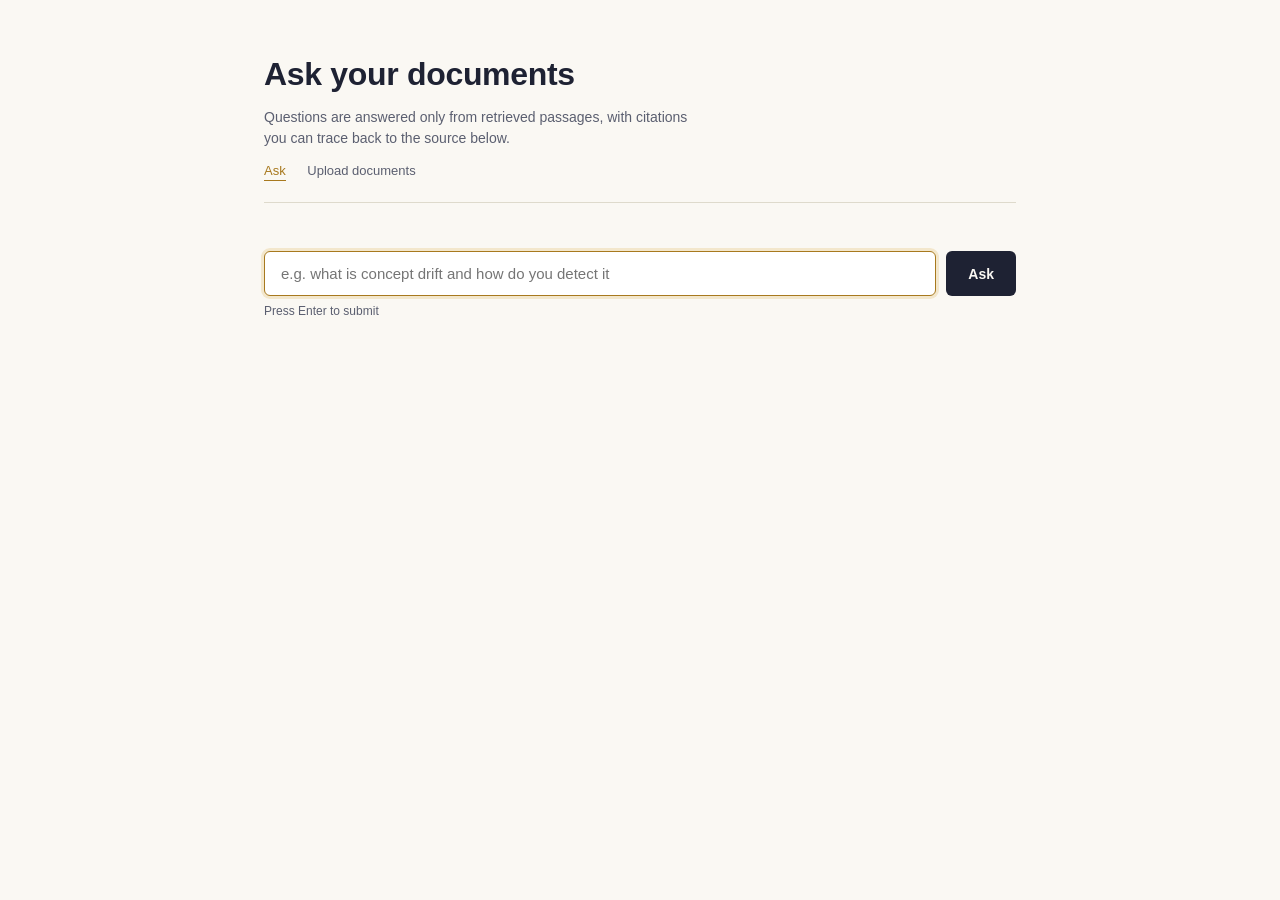
==== frontend/index.html @ 0d546a64 "added front end to system" ====
<!DOCTYPE html>
<html lang="en">
<head>
<meta charset="UTF-8">
<meta name="viewport" content="width=device-width, initial-scale=1.0">
<title>RAG Pipeline — Ask your documents</title>
<link rel="stylesheet" href="styles.css">
</head>
<body>
<div class="wrap">

  <header>
    <h1>Ask your documents</h1>
    <p class="sub">Questions are answered only from retrieved passages, with citations you can trace back to the source below.</p>
    <nav>
      <a href="index.html" class="active">Ask</a>
      <a href="upload.html">Upload documents</a>
    </nav>
  </header>

  <div class="ask">
    <input type="text" id="question" placeholder="e.g. what is concept drift and how do you detect it" autofocus>
    <button id="askBtn">Ask</button>
  </div>
  <p class="hint">Press Enter to submit</p>

  <div class="status" id="status"></div>
  <div class="answer" id="answer"></div>

</div>

<script>
  const API_BASE = "http://localhost:8000";

  const questionEl = document.getElementById("question");
  const askBtn = document.getElementById("askBtn");
  const statusEl = document.getElementById("status");
  const answerEl = document.getElementById("answer");
  const sourceListEl = document.getElementById("sourceList");

  questionEl.addEventListener("keydown", (e) => {
    if (e.key === "Enter") askQuestion();
  });
  askBtn.addEventListener("click", askQuestion);

  // Turns "[1]" / "[2]" in the streamed answer text into clickable chips
  // that highlight the matching source card below.
  function linkifyCitations(text) {
    return text.replace(/\[(\d+)\]/g, (match, n) => {
      return `<span class="citation" data-src="${n}">[${n}]</span>`;
    });
  }

  function renderSources(sources) {
    if (sources.length === 0) {
      sourceListEl.innerHTML = '<p class="empty">No matching passages found.</p>';
      return;
    }
    sourceListEl.innerHTML = sources.map(s => `
      <div class="source-card" id="source-${s.index}">
        <div class="meta">
          <span class="idx">[${s.index}]</span>
          <span class="file">${s.source} · distance ${s.distance.toFixed(3)}</span>
        </div>
        <div class="text">${s.text.slice(0, 220)}...</div>
      </div>
    `).join("");
  }

  answerEl.addEventListener("click", (e) => {
    if (!e.target.classList.contains("citation")) return;
    const idx = e.target.dataset.src;
    const card = document.getElementById(`source-${idx}`);
    if (!card) return;
    card.scrollIntoView({ behavior: "smooth", block: "center" });
    card.classList.add("highlight");
    setTimeout(() => card.classList.remove("highlight"), 1500);
  });

  async function askQuestion() {
    const question = questionEl.value.trim();
    if (!question) return;

    askBtn.disabled = true;
    statusEl.className = "status";
    statusEl.textContent = "Searching documents...";
    answerEl.innerHTML = "";
    sourceListEl.innerHTML = "";

    try {
      const res = await fetch(`${API_BASE}/query/stream`, {
        method: "POST",
        headers: { "Content-Type": "application/json" },
        body: JSON.stringify({ question }),
      });

      if (!res.ok || !res.body) {
        throw new Error(`Request failed (${res.status})`);
      }

      const reader = res.body.getReader();
      const decoder = new TextDecoder();
      let buffer = "";
      let rawAnswer = "";

      while (true) {
        const { value, done } = await reader.read();
        if (done) break;
        buffer += decoder.decode(value, { stream: true });

        const events = buffer.split("\n\n");
        buffer = events.pop();

        for (const raw of events) {
          const eventLine = raw.split("\n").find(l => l.startsWith("event:"));
          const dataLine = raw.split("\n").find(l => l.startsWith("data:"));
          if (!eventLine || !dataLine) continue;

          const eventType = eventLine.replace("event:", "").trim();
          const data = JSON.parse(dataLine.replace("data:", "").trim());

          if (eventType === "sources") {
            renderSources(data);
            statusEl.textContent = `Found ${data.length} passages. Generating answer...`;
          } else if (eventType === "token") {
            rawAnswer += data.text;
            answerEl.innerHTML = linkifyCitations(rawAnswer);
          } else if (eventType === "done") {
            statusEl.textContent = "";
          } else if (eventType === "error") {
            statusEl.className = "status error";
            statusEl.textContent = data.message;
          }
        }
      }
    } catch (err) {
      statusEl.className = "status error";
      statusEl.textContent = `Error: ${err.message}. Is the API running at ${API_BASE}?`;
    } finally {
      askBtn.disabled = false;
    }
  }
</script>
</body>
</html>
---- frontend/styles.css ----
:root {
  --paper: #FAF8F3;
  --ink: #1E2233;
  --ink-soft: #5B5F70;
  --rule: #DEDACC;
  --accent: #A8791E;
  --accent-soft: #F3E7CC;
  --evidence: #F6EFD9;
  --mono: "SFMono-Regular", Consolas, "Liberation Mono", Menlo, monospace;
  --sans: -apple-system, "Segoe UI", sans-serif;
  --serif: "Iowan Old Style", "Palatino Linotype", Georgia, serif;
}

*{box-sizing: border-box; }

body {
    margin: 0;
    background: var(--paper);
    color: var(--ink);
    font-family: var(--sans);
    -webkit-font-smoothing: antialiased;
}

.wrap {
    max-width: 800px;
    margin: 0 auto;
    padding: 56px 24px 120px;
}

header {
    margin-bottom: 48px;
    border-bottom: 1px solid var(--rule);
    padding-bottom: 24px;
}

h1{
    font-size: 32px;
    font-weight: 600;
    margin: 0 0 6px;
    letter-spacing: -0.01em;
}

.sub {
  font-family: var(--sans);
  font-size: 14px;
  color: var(--ink-soft);
  line-height: 1.5;
  max-width: 56ch;
}
 
/* Nav between pages */
nav {
  font-family: var(--sans);
  font-size: 13px;
  margin-top: 14px;
}
 
nav a {
  color: var(--ink-soft);
  text-decoration: none;
  margin-right: 18px;
  padding-bottom: 2px;
  border-bottom: 1px solid transparent;
}
 
nav a:hover,
nav a.active {
  color: var(--accent);
  border-bottom-color: var(--accent);
}

/* Ask page */
.ask {
  display: flex;
  gap: 10px;
  margin-bottom: 8px;
}
 
input[type="text"] {
  flex: 1;
  font-family: var(--sans);
  font-size: 15px;
  padding: 13px 16px;
  border: 1px solid var(--rule);
  border-radius: 6px;
  background: #fff;
  color: var(--ink);
  outline: none;
}
 
input[type="text"]:focus {
  border-color: var(--accent);
  box-shadow: 0 0 0 3px var(--accent-soft);
}
 
button {
  font-family: var(--sans);
  font-size: 14px;
  font-weight: 600;
  padding: 0 22px;
  border: none;
  border-radius: 6px;
  background: var(--ink);
  color: var(--paper);
  cursor: pointer;
}
 
button:disabled {
  background: var(--ink-soft);
  cursor: default;
}
 
button:not(:disabled):hover { background: var(--accent); }
 
.hint {
  font-family: var(--sans);
  font-size: 12px;
  color: var(--ink-soft);
  margin: 0 0 36px;
}
 
.status {
  font-family: var(--sans);
  font-size: 13px;
  color: var(--accent);
  min-height: 18px;
  margin-bottom: 18px;
}
 
.status.error { color: #A83E1E; }
.status.success { color: #2E7D4F; }
 
.answer {
  font-size: 17px;
  line-height: 1.7;
  white-space: pre-wrap;
  min-height: 24px;
}
 
.citation {
  display: inline-block;
  font-family: var(--mono);
  font-size: 12px;
  font-weight: 600;
  color: var(--accent);
  background: var(--accent-soft);
  border-radius: 3px;
  padding: 0 5px;
  margin: 0 1px;
  cursor: pointer;
  text-decoration: none;
}
 
.citation:hover { background: var(--accent); color: #fff; }
 
.sources {
  margin-top: 48px;
  padding-top: 24px;
  border-top: 1px solid var(--rule);
}
 
.sources h2 {
  font-family: var(--sans);
  font-size: 12px;
  text-transform: uppercase;
  letter-spacing: 0.08em;
  color: var(--ink-soft);
  margin: 0 0 16px;
  font-weight: 600;
}
 
.source-card {
  background: #fff;
  border: 1px solid var(--rule);
  border-radius: 6px;
  padding: 14px 16px;
  margin-bottom: 10px;
  transition: background 0.15s ease;
}
 
.source-card.highlight {
  background: var(--evidence);
  border-color: var(--accent);
}
 
.source-card .meta {
  display: flex;
  justify-content: space-between;
  align-items: baseline;
  margin-bottom: 6px;
}
 
.source-card .idx {
  font-family: var(--mono);
  font-size: 12px;
  font-weight: 700;
  color: var(--accent);
}
 
.source-card .file {
  font-family: var(--sans);
  font-size: 12px;
  color: var(--ink-soft);
  text-align: right;
}
 
.source-card .text {
  font-family: var(--sans);
  font-size: 13px;
  color: var(--ink-soft);
  line-height: 1.5;
}
 
.empty {
  font-family: var(--sans);
  font-size: 14px;
  color: var(--ink-soft);
  font-style: italic;
}
 
/* Upload page */
.dropzone {
  border: 2px dashed var(--rule);
  border-radius: 8px;
  padding: 40px 20px;
  text-align: center;
  cursor: pointer;
  transition: border-color 0.15s ease, background 0.15s ease;
  margin-bottom: 20px;
}
 
.dropzone:hover,
.dropzone.dragover {
  border-color: var(--accent);
  background: var(--accent-soft);
}
 
.dropzone p {
  font-family: var(--sans);
  color: var(--ink-soft);
  font-size: 14px;
  margin: 0;
}
 
.dropzone .browse {
  color: var(--accent);
  font-weight: 600;
  text-decoration: underline;
}
 
#fileInput { display: none; }
 
.file-list {
  margin-bottom: 20px;
}
 
.file-row {
  display: flex;
  justify-content: space-between;
  align-items: center;
  font-family: var(--sans);
  font-size: 13px;
  padding: 8px 12px;
  border: 1px solid var(--rule);
  border-radius: 6px;
  margin-bottom: 6px;
  background: #fff;
}
 
.file-row .name { color: var(--ink); }
.file-row .size { color: var(--ink-soft); font-size: 12px; }
 
.file-row .remove {
  background: none;
  border: none;
  color: var(--ink-soft);
  cursor: pointer;
  font-size: 16px;
  padding: 0 4px;
}
 
.file-row .remove:hover { color: #A83E1E; }
 
.actions {
  display: flex;
  gap: 10px;
  margin-bottom: 24px;
}
 
.actions button.secondary {
  background: #fff;
  color: var(--ink);
  border: 1px solid var(--rule);
}
 
.actions button.secondary:hover {
  background: var(--accent-soft);
  border-color: var(--accent);
}
 
.index-stats {
  font-family: var(--sans);
  font-size: 13px;
  color: var(--ink-soft);
  padding-top: 20px;
  border-top: 1px solid var(--rule);
}
 
.index-stats strong { color: var(--ink); }
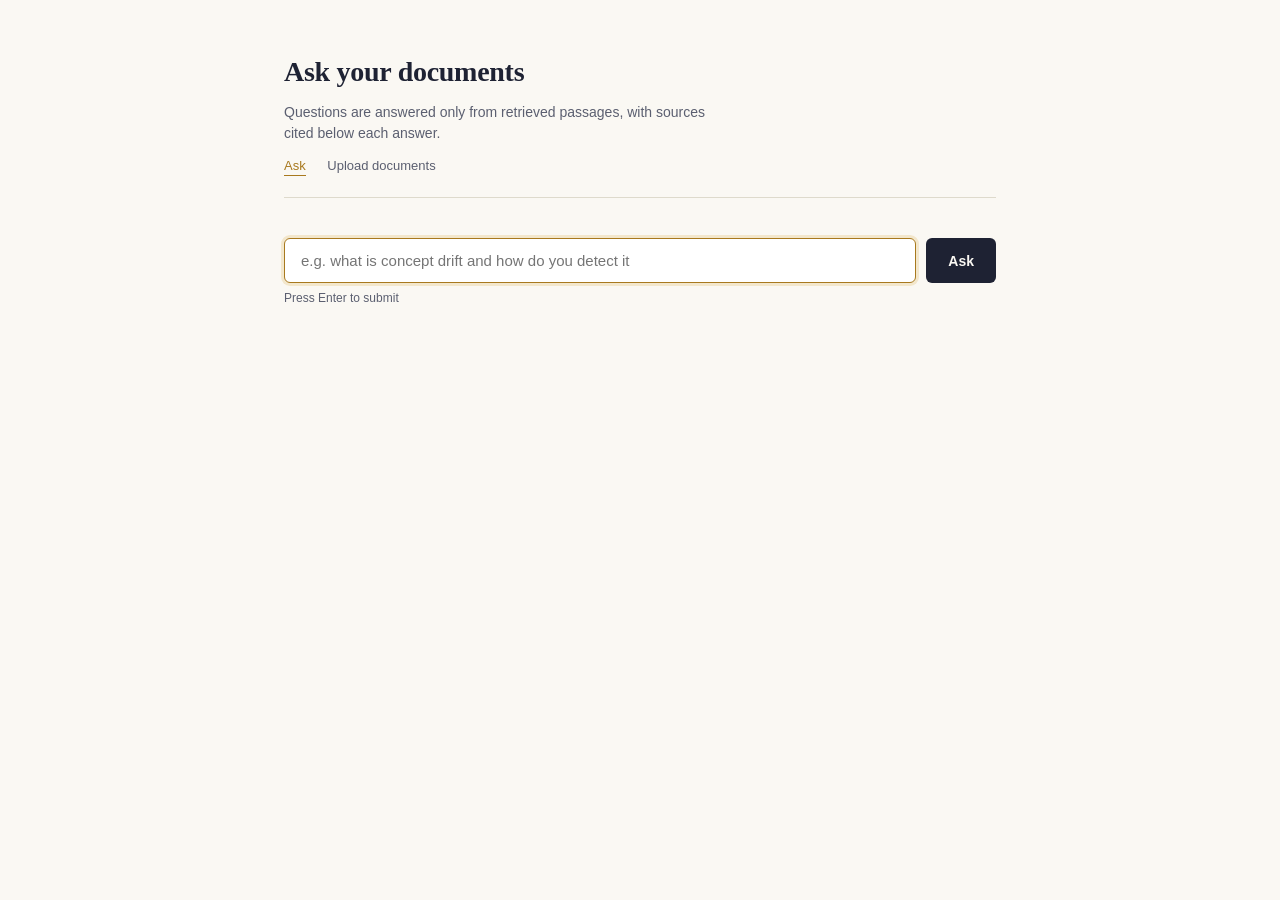
==== commit be53e16d: "made changes to upload and solved bugs now upload page shows what documents have been uploaded once " ====
--- a/frontend/index.html
+++ b/frontend/index.html
@@ -11,7 +11,7 @@
 
   <header>
     <h1>Ask your documents</h1>
-    <p class="sub">Questions are answered only from retrieved passages, with citations you can trace back to the source below.</p>
+    <p class="sub">Questions are answered only from retrieved passages, with sources cited below each answer.</p>
     <nav>
       <a href="index.html" class="active">Ask</a>
       <a href="upload.html">Upload documents</a>
@@ -26,6 +26,7 @@
 
   <div class="status" id="status"></div>
   <div class="answer" id="answer"></div>
+  <div class="source-footer" id="sourceFooter"></div>
 
 </div>
 
@@ -36,46 +37,31 @@
   const askBtn = document.getElementById("askBtn");
   const statusEl = document.getElementById("status");
   const answerEl = document.getElementById("answer");
-  const sourceListEl = document.getElementById("sourceList");
+  const sourceFooterEl = document.getElementById("sourceFooter");
 
   questionEl.addEventListener("keydown", (e) => {
     if (e.key === "Enter") askQuestion();
   });
   askBtn.addEventListener("click", askQuestion);
 
-  // Turns "[1]" / "[2]" in the streamed answer text into clickable chips
-  // that highlight the matching source card below.
+  // Citations like "[1]" are still shown in the answer text (the model
+  // still cites), just no longer clickable — there's no per-source panel
+  // to link them to anymore, so this only handles the visual styling.
   function linkifyCitations(text) {
-    return text.replace(/\[(\d+)\]/g, (match, n) => {
-      return `<span class="citation" data-src="${n}">[${n}]</span>`;
-    });
+    return text.replace(/\[(\d+)\]/g, '<span class="citation">[$1]</span>');
   }
 
-  function renderSources(sources) {
+  // Plain, deduplicated list of source filenames under the answer —
+  // enough to show the answer is grounded in real documents, without the
+  // weight of a full per-passage panel.
+  function renderSourceFooter(sources) {
     if (sources.length === 0) {
-      sourceListEl.innerHTML = '<p class="empty">No matching passages found.</p>';
+      sourceFooterEl.textContent = "";
       return;
     }
-    sourceListEl.innerHTML = sources.map(s => `
-      <div class="source-card" id="source-${s.index}">
-        <div class="meta">
-          <span class="idx">[${s.index}]</span>
-          <span class="file">${s.source} · distance ${s.distance.toFixed(3)}</span>
-        </div>
-        <div class="text">${s.text.slice(0, 220)}...</div>
-      </div>
-    `).join("");
+    const uniqueFiles = [...new Set(sources.map(s => s.source))];
+    sourceFooterEl.textContent = `Sources: ${uniqueFiles.join(" · ")}`;
   }
-
-  answerEl.addEventListener("click", (e) => {
-    if (!e.target.classList.contains("citation")) return;
-    const idx = e.target.dataset.src;
-    const card = document.getElementById(`source-${idx}`);
-    if (!card) return;
-    card.scrollIntoView({ behavior: "smooth", block: "center" });
-    card.classList.add("highlight");
-    setTimeout(() => card.classList.remove("highlight"), 1500);
-  });
 
   async function askQuestion() {
     const question = questionEl.value.trim();
@@ -85,7 +71,7 @@
     statusEl.className = "status";
     statusEl.textContent = "Searching documents...";
     answerEl.innerHTML = "";
-    sourceListEl.innerHTML = "";
+    sourceFooterEl.textContent = "";
 
     try {
       const res = await fetch(`${API_BASE}/query/stream`, {
@@ -120,8 +106,10 @@
           const data = JSON.parse(dataLine.replace("data:", "").trim());
 
           if (eventType === "sources") {
-            renderSources(data);
-            statusEl.textContent = `Found ${data.length} passages. Generating answer...`;
+            renderSourceFooter(data);
+            statusEl.textContent = data.length > 0
+              ? `Found ${data.length} passages. Generating answer...`
+              : "No matching passages found.";
           } else if (eventType === "token") {
             rawAnswer += data.text;
             answerEl.innerHTML = linkifyCitations(rawAnswer);
--- a/frontend/styles.css
+++ b/frontend/styles.css
@@ -6,38 +6,43 @@
   --accent: #A8791E;
   --accent-soft: #F3E7CC;
   --evidence: #F6EFD9;
+
   --mono: "SFMono-Regular", Consolas, "Liberation Mono", Menlo, monospace;
   --sans: -apple-system, "Segoe UI", sans-serif;
   --serif: "Iowan Old Style", "Palatino Linotype", Georgia, serif;
 }
 
-*{box-sizing: border-box; }
+* {
+  box-sizing: border-box;
+}
 
 body {
-    margin: 0;
-    background: var(--paper);
-    color: var(--ink);
-    font-family: var(--sans);
-    -webkit-font-smoothing: antialiased;
+  margin: 0;
+  background: var(--paper);
+  color: var(--ink);
+  font-family: var(--serif);
+  -webkit-font-smoothing: antialiased;
 }
 
 .wrap {
-    max-width: 800px;
-    margin: 0 auto;
-    padding: 56px 24px 120px;
-}
+  max-width: 760px;
+  margin: 0 auto;
+  padding: 56px 24px 120px;
+}
+
+/* Header */
 
 header {
-    margin-bottom: 48px;
-    border-bottom: 1px solid var(--rule);
-    padding-bottom: 24px;
-}
-
-h1{
-    font-size: 32px;
-    font-weight: 600;
-    margin: 0 0 6px;
-    letter-spacing: -0.01em;
+  margin-bottom: 40px;
+  border-bottom: 1px solid var(--rule);
+  padding-bottom: 24px;
+}
+
+h1 {
+  font-size: 28px;
+  font-weight: 600;
+  margin: 0 0 6px;
+  letter-spacing: -0.01em;
 }
 
 .sub {
@@ -47,14 +52,15 @@
   line-height: 1.5;
   max-width: 56ch;
 }
- 
-/* Nav between pages */
+
+/* Navigation */
+
 nav {
   font-family: var(--sans);
   font-size: 13px;
   margin-top: 14px;
 }
- 
+
 nav a {
   color: var(--ink-soft);
   text-decoration: none;
@@ -62,7 +68,7 @@
   padding-bottom: 2px;
   border-bottom: 1px solid transparent;
 }
- 
+
 nav a:hover,
 nav a.active {
   color: var(--accent);
@@ -70,12 +76,13 @@
 }
 
 /* Ask page */
+
 .ask {
   display: flex;
   gap: 10px;
   margin-bottom: 8px;
 }
- 
+
 input[type="text"] {
   flex: 1;
   font-family: var(--sans);
@@ -87,12 +94,12 @@
   color: var(--ink);
   outline: none;
 }
- 
+
 input[type="text"]:focus {
   border-color: var(--accent);
   box-shadow: 0 0 0 3px var(--accent-soft);
 }
- 
+
 button {
   font-family: var(--sans);
   font-size: 14px;
@@ -104,21 +111,23 @@
   color: var(--paper);
   cursor: pointer;
 }
- 
+
 button:disabled {
   background: var(--ink-soft);
   cursor: default;
 }
- 
-button:not(:disabled):hover { background: var(--accent); }
- 
+
+button:not(:disabled):hover {
+  background: var(--accent);
+}
+
 .hint {
   font-family: var(--sans);
   font-size: 12px;
   color: var(--ink-soft);
   margin: 0 0 36px;
 }
- 
+
 .status {
   font-family: var(--sans);
   font-size: 13px;
@@ -126,99 +135,58 @@
   min-height: 18px;
   margin-bottom: 18px;
 }
- 
-.status.error { color: #A83E1E; }
-.status.success { color: #2E7D4F; }
- 
+
+.status.error {
+  color: #A83E1E;
+}
+
+.status.success {
+  color: #2E7D4F;
+}
+
+/* Answer */
+
 .answer {
   font-size: 17px;
   line-height: 1.7;
   white-space: pre-wrap;
   min-height: 24px;
 }
- 
-.citation {
-  display: inline-block;
-  font-family: var(--mono);
+
+/*
+  Lightweight source footer
+
+  The footer only appears when it contains sources.
+  No cards, previews, indexes, distances or scrolling.
+*/
+
+.source-footer {
+  font-family: var(--sans);
   font-size: 12px;
-  font-weight: 600;
-  color: var(--accent);
-  background: var(--accent-soft);
-  border-radius: 3px;
-  padding: 0 5px;
-  margin: 0 1px;
-  cursor: pointer;
-  text-decoration: none;
-}
- 
-.citation:hover { background: var(--accent); color: #fff; }
- 
-.sources {
-  margin-top: 48px;
-  padding-top: 24px;
+  color: var(--ink-soft);
+
+  margin-top: 28px;
+  padding-top: 16px;
+
   border-top: 1px solid var(--rule);
-}
- 
-.sources h2 {
-  font-family: var(--sans);
-  font-size: 12px;
-  text-transform: uppercase;
-  letter-spacing: 0.08em;
-  color: var(--ink-soft);
-  margin: 0 0 16px;
-  font-weight: 600;
-}
- 
-.source-card {
-  background: #fff;
-  border: 1px solid var(--rule);
-  border-radius: 6px;
-  padding: 14px 16px;
-  margin-bottom: 10px;
-  transition: background 0.15s ease;
-}
- 
-.source-card.highlight {
-  background: var(--evidence);
-  border-color: var(--accent);
-}
- 
-.source-card .meta {
-  display: flex;
-  justify-content: space-between;
-  align-items: baseline;
-  margin-bottom: 6px;
-}
- 
-.source-card .idx {
-  font-family: var(--mono);
-  font-size: 12px;
-  font-weight: 700;
-  color: var(--accent);
-}
- 
-.source-card .file {
-  font-family: var(--sans);
-  font-size: 12px;
-  color: var(--ink-soft);
-  text-align: right;
-}
- 
-.source-card .text {
-  font-family: var(--sans);
-  font-size: 13px;
-  color: var(--ink-soft);
+
   line-height: 1.5;
 }
- 
-.empty {
-  font-family: var(--sans);
-  font-size: 14px;
-  color: var(--ink-soft);
-  font-style: italic;
-}
- 
+
+/* Hide the footer completely when there are no sources */
+
+.source-footer:empty {
+  display: none;
+}
+
+/* Make "Sources:" slightly stronger */
+
+.source-footer::first-line {
+  font-weight: 500;
+}
+
 /* Upload page */
+
 .dropzone {
   border: 2px dashed var(--rule);
   border-radius: 8px;
@@ -228,32 +196,34 @@
   transition: border-color 0.15s ease, background 0.15s ease;
   margin-bottom: 20px;
 }
- 
+
 .dropzone:hover,
 .dropzone.dragover {
   border-color: var(--accent);
   background: var(--accent-soft);
 }
- 
+
 .dropzone p {
   font-family: var(--sans);
   color: var(--ink-soft);
   font-size: 14px;
   margin: 0;
 }
- 
+
 .dropzone .browse {
   color: var(--accent);
   font-weight: 600;
   text-decoration: underline;
 }
- 
-#fileInput { display: none; }
- 
+
+#fileInput {
+  display: none;
+}
+
 .file-list {
   margin-bottom: 20px;
 }
- 
+
 .file-row {
   display: flex;
   justify-content: space-between;
@@ -266,10 +236,16 @@
   margin-bottom: 6px;
   background: #fff;
 }
- 
-.file-row .name { color: var(--ink); }
-.file-row .size { color: var(--ink-soft); font-size: 12px; }
- 
+
+.file-row .name {
+  color: var(--ink);
+}
+
+.file-row .size {
+  color: var(--ink-soft);
+  font-size: 12px;
+}
+
 .file-row .remove {
   background: none;
   border: none;
@@ -278,26 +254,28 @@
   font-size: 16px;
   padding: 0 4px;
 }
- 
-.file-row .remove:hover { color: #A83E1E; }
- 
+
+.file-row .remove:hover {
+  color: #A83E1E;
+}
+
 .actions {
   display: flex;
   gap: 10px;
   margin-bottom: 24px;
 }
- 
+
 .actions button.secondary {
   background: #fff;
   color: var(--ink);
   border: 1px solid var(--rule);
 }
- 
+
 .actions button.secondary:hover {
   background: var(--accent-soft);
   border-color: var(--accent);
 }
- 
+
 .index-stats {
   font-family: var(--sans);
   font-size: 13px;
@@ -305,5 +283,7 @@
   padding-top: 20px;
   border-top: 1px solid var(--rule);
 }
- 
-.index-stats strong { color: var(--ink); }+
+.index-stats strong {
+  color: var(--ink);
+}
